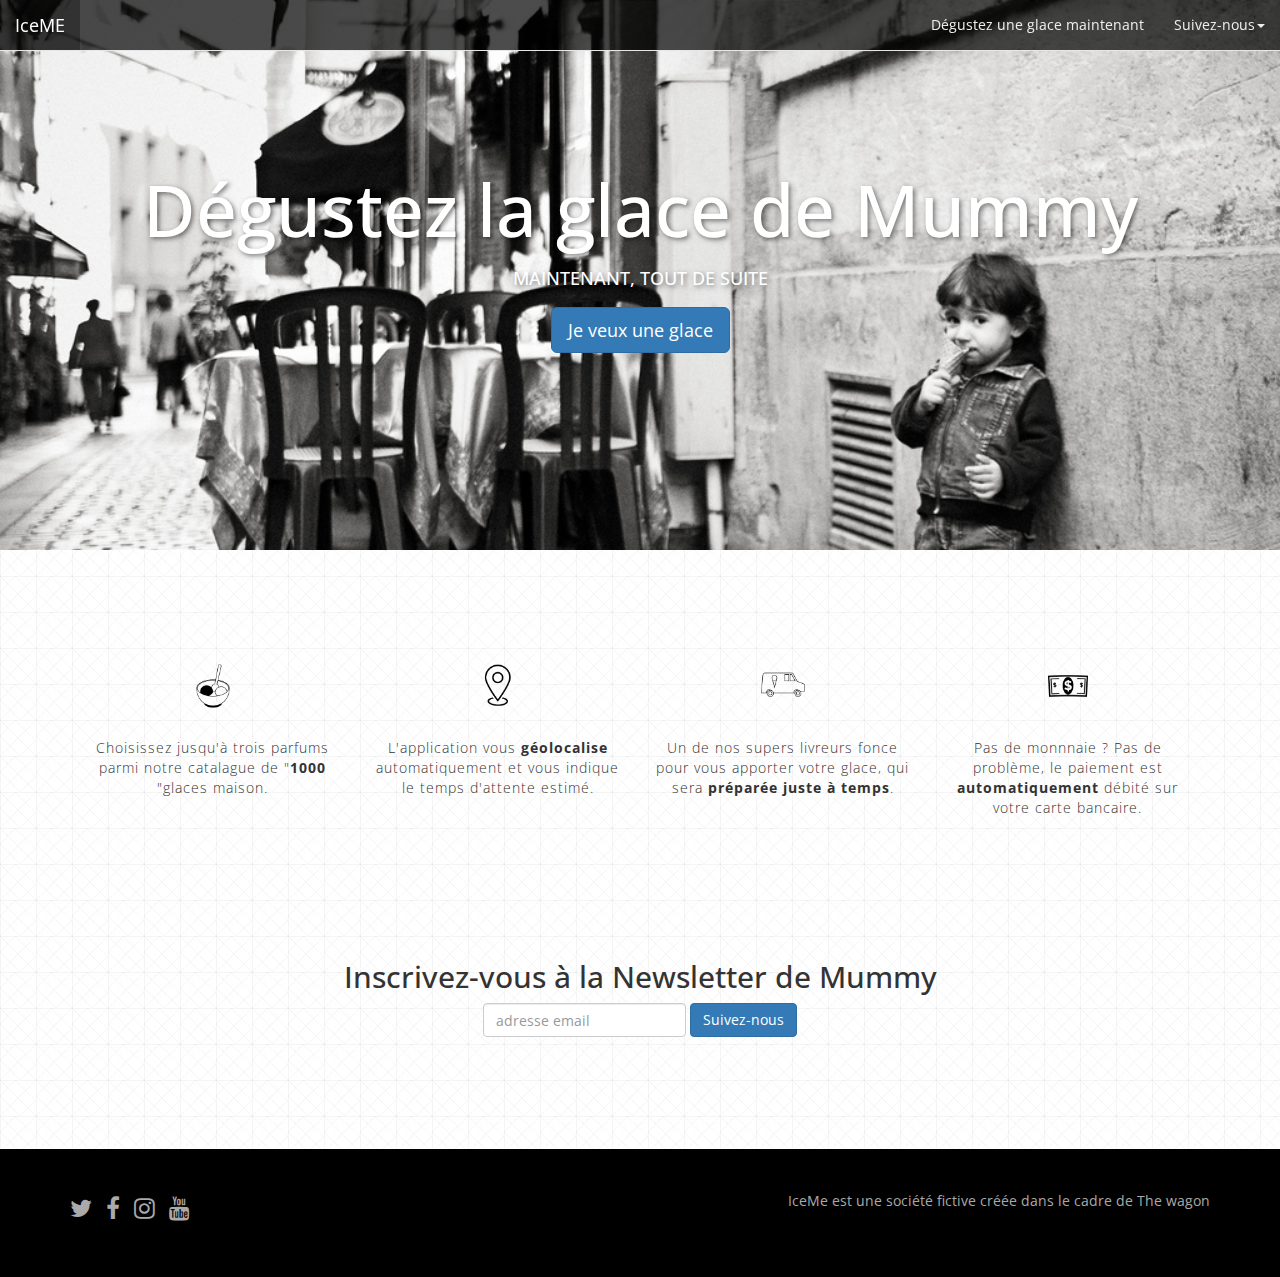
==== index.html @ 73054ed6 "Ajout de formulaire d'inscription Mailchimp" ====
<!DOCTYPE html>
<html>
  <head>
    <meta charset="utf-8">
    <meta http-equiv="X-UA-Compatible" content="IE=edge">
    <meta name="viewport" content="width=device-width, initial-scale=1">

    <title>ICE ME-Dégustez une glace</title>

    <link rel="stylesheet" href="https://maxcdn.bootstrapcdn.com/bootstrap/3.2.0/css/bootstrap.min.css">
    <link rel="stylesheet" href="https://maxcdn.bootstrapcdn.com/font-awesome/4.1.0/css/font-awesome.min.css">

    <link href='https://fonts.googleapis.com/css?family=Open+Sans:400,300,700' rel='stylesheet' type='text/css'>
    <link rel="stylesheet" href="css/style.css"> 

   
  </head>
  <body>

    <nav class="navbar navbar-default navbar-transparent navbar-fixed-top"_role="navigation">

      <div class="container-fluid">
    <!-- Brand and toggle get grouped for better mobile display -->
        <div class="navbar-header">
          <button type="button" class="navbar-toggle collapsed" data-toggle="collapse" data-target="#bs-example-navbar-collapse-1" aria-expanded="false">
            <span class="sr-only">Toggle navigation</span>
            <span class="icon-bar"></span>
            <span class="icon-bar"></span>
            <span class="icon-bar"></span>
          </button>
          <a class="navbar-brand" href="#">IceME</a>
        </div>

    
        <div class="collapse navbar-collapse" id="bs-example-navbar-collapse-1">
          
       
          <ul class="nav navbar-nav navbar-right">
            <li><a href="#">Dégustez une glace maintenant</a></li>
            <li class="dropdown">
              <a href="#" class="dropdown-toggle" data-toggle="dropdown" role="button" aria-haspopup="true" aria-expanded="false">Suivez-nous<span class="caret"></span></a>
              <ul class="dropdown-menu">
            <li><a href="#">Action</a></li>
            <li><a href="#">Another action</a></li>
            <li><a href="#">Something else here</a></li>
            <li role="separator" class="divider"></li>
            <li><a href="#">Separated link</a></li>
          </ul>

        </div>
      </div>
    </nav>
      
      

    <div id="wrapper">  

        <h1>Dégustez la glace de Mummy<h1>
        <h2>MAINTENANT, TOUT DE SUITE</h2>
        <p>
          <button class="btn btn-primary btn-lg" data-toggle="modal" data-target="#orderform">
            Je veux une glace
          </button>
        </p>
    </div>

    <div class="modal fade" id="orderform" tabindex="-1" role="dialog" aria-labelledby="myModalLabel">
      <div class="modal-dialog" role="document">
        <div class="modal-content">
          <div class="modal-header">
            <button type="button" class="close" data-dismiss="modal" aria-label="Close"><span aria-hidden="true">&times;</span></button>
            <h4 class="modal-title" id="myModalLabel">Commandez</h4>
          </div>

          <div class="modal-body">

            <iframe height="463" allowTransparency="true" frameborder="0" scrolling="no" style="width:100%;border:none"  src="https://abelbrown.wufoo.com/embed/r1sx369f0trxihm/"><a href="https://abelbrown.wufoo.com/forms/r1sx369f0trxihm/">Fill out my Wufoo form!</a></iframe><div id="wuf-adv" style="font-family:inherit;font-size: small;color:#a7a7a7;text-align:center;display:block;"><span class="notranslate">Online contact and registration forms from <a href="http://www.wufoo.com">Wufoo</a>.</span></div>
            
          </div>
          <!-- <div class="modal-footer">
            <button type="button" class="btn btn-default" data-dismiss="modal">Close</button>
            <button type="button" class="btn btn-primary">Save changes</button>
          </div> -->
        </div>
      </div>
    </div>

    <div class="spacer"></div>

        <div class="container text-center">
          <div= class"row">
            <div class="col-sm-6 col-md-3 feature">

              <img src="images/icon_57707.png"width="48"class="square"> 
              <p>

              Choisissez jusqu'à trois parfums parmi notre catalague de "<strong>1000</strong>
              "glaces maison.
              </p>
            </div>

            <div class="col-sm-6 col-md-3 feature">
              <img src="images/icon_29388.png"width="48"class="square">
              <p>
              L'application vous <strong>géolocalise</strong> automatiquement et vous indique le temps d'attente estimé.
              </p>
            </div>

            <div class="col-sm-6 col-md-3 feature">

              <img src="images/icon_24755.png"width="48"class="square">
              <p>
              Un de nos supers livreurs fonce pour vous apporter votre glace, qui sera <strong>préparée juste à temps</strong>.

              </p> 
            </div>

            <div class="col-sm-6 col-md-3 feature">

              <img src="images/icon_17805.png"width="48"class="square">
              <p> 
              Pas de monnnaie ? Pas de problème, le paiement est <strong>automatiquement</strong> débité sur votre carte bancaire.
              </p>

            </div>

          </div>

        </div>


    <div class="vertical spacer"></div>

    <div class="container">
      <div class="row">
        <div class="col-xs-12 text-center">

        <!-- Begin MailChimp Signup Form -->
        <h2>Inscrivez-vous à la Newsletter de Mummy</h2>
        <link href="//cdn-images.mailchimp.com/embedcode/slim-081711.css" rel="stylesheet" type="text/css">
      
        <div id="mc_embed_signup">
          <form action="http://github.us12.list-manage.com/subscribe/post?u=b2dcbe9931565cd37ff39cb39&amp;id=663ab0dc92" method="post" id="mc-embedded-subscribe-form" name="mc-embedded-subscribe-form" class="validate form-inline" target="_blank" novalidate>

              <div id="mc_embed_signup_scroll">
            
            <input type="email" value="" name="EMAIL" class="email form-control" id="mce-EMAIL" placeholder="adresse email" required>
             
            <input type="submit" value="Suivez-nous" name="subscribe" id="mc-embedded-subscribe" class="btn btn-primary"></div>

              </div>
          </form>
        </div>

        <!--End mc_embed_signup-->
        </div>

      </div>
    </div>


     <div class="spacer"></div>

      <div id="footer">

        <div class="container">
          <div class="row">
            <div class="col-xs-6 col-md-3">
        
                <ul class="list-inline social">
                  <li>
                    <a href="http://twitter.com/iceme"> <i class="fa fa-twitter"></i>
                    </a>
                  </li>

                  <li>
                    <a href="http://facebook.com/iceme"> <i class="fa fa-facebook"></i>
                    </a>
                  </li>

                  <li>
                    <a href="http://instagram.com/iceme"> <i class="fa fa-instagram"></i>
                    </a>
                  </li>

                  <li>
                  <a href="http://youtube.com/iceme"> <i class="fa fa-youtube"></i></a>
                  </li>
                </ul>
            </div>

            <div class="col-xs-6 col-md-9">  
              <p class="text-right">
              IceMe est une société fictive créée dans le cadre de <a href="http://lewagon.fr">The wagon</a>
              </p>
            </div>
          </div>
        </div>
      </div>
    

    <script src="https://ajax.googleapis.com/ajax/libs/jquery/1.11.1/jquery.min.js"></script>
    <script src="https://maxcdn.bootstrapcdn.com/bootstrap/3.2.0/js/bootstrap.min.js"></script>
  </body>
</html>
---- css/style.css ----
body {
	background-image: url("../images/grid.jpg");
	font-family: "Open Sans";
}

#footer {
	background-color: black;
	color: #aaaaaa;
	padding-top: 3em;
	padding-bottom: 3em; 
}

#footer a {
	color: #aaaaaa;
}

#footer a:hover {
	color: #dddddd
}

.social a {
	font-size: 24px;
}

#wrapper {
	background-image: url("../images/background.jpg");
	height: 550px;
	background-size: cover;
	text-align: center;
	padding-top: 150px;
	color: white;
	text-shadow: 2px 2px 5px rgba(0,0,0,0.5);
}

#wrapper h1 {
	font-size: 72px;
}

#wrapper h2 {
	font-size: 18px;
	margin-bottom: 1em;
}

.spacer {
	height: 8em;
}

.feature p {
	font-weight: 300;
	letter-spacing: 1px;
}

.feature img {
	margin-bottom: 2em;
}

.navbar-transparent {
	background-color: rgba(0, 0, 0, 0.7);
}

.navbar-transparent .navbar-brand,
.navbar-transparent .navbar-nav > li > a {
  color: #eeeeee;
}

.navbar-transparent .navbar-brand:hover,
.navbar-transparent .navbar-brand:active,
.navbar-transparent .navbar-brand:focus,
.navbar-transparent .navbar-nav > li > a:hover,
.navbar-transparent .navbar-nav > li > a:active,
.navbar-transparent .navbar-nav > li > a:focus,
.navbar-transparent .navbar-nav > .open > a,
.navbar-transparent .navbar-nav > .open > a:hover,
.navbar-transparent .navbar-nav > .open > a:focus {
  color: white;
  background-color: rgba(0, 0, 0, 0.3);
}
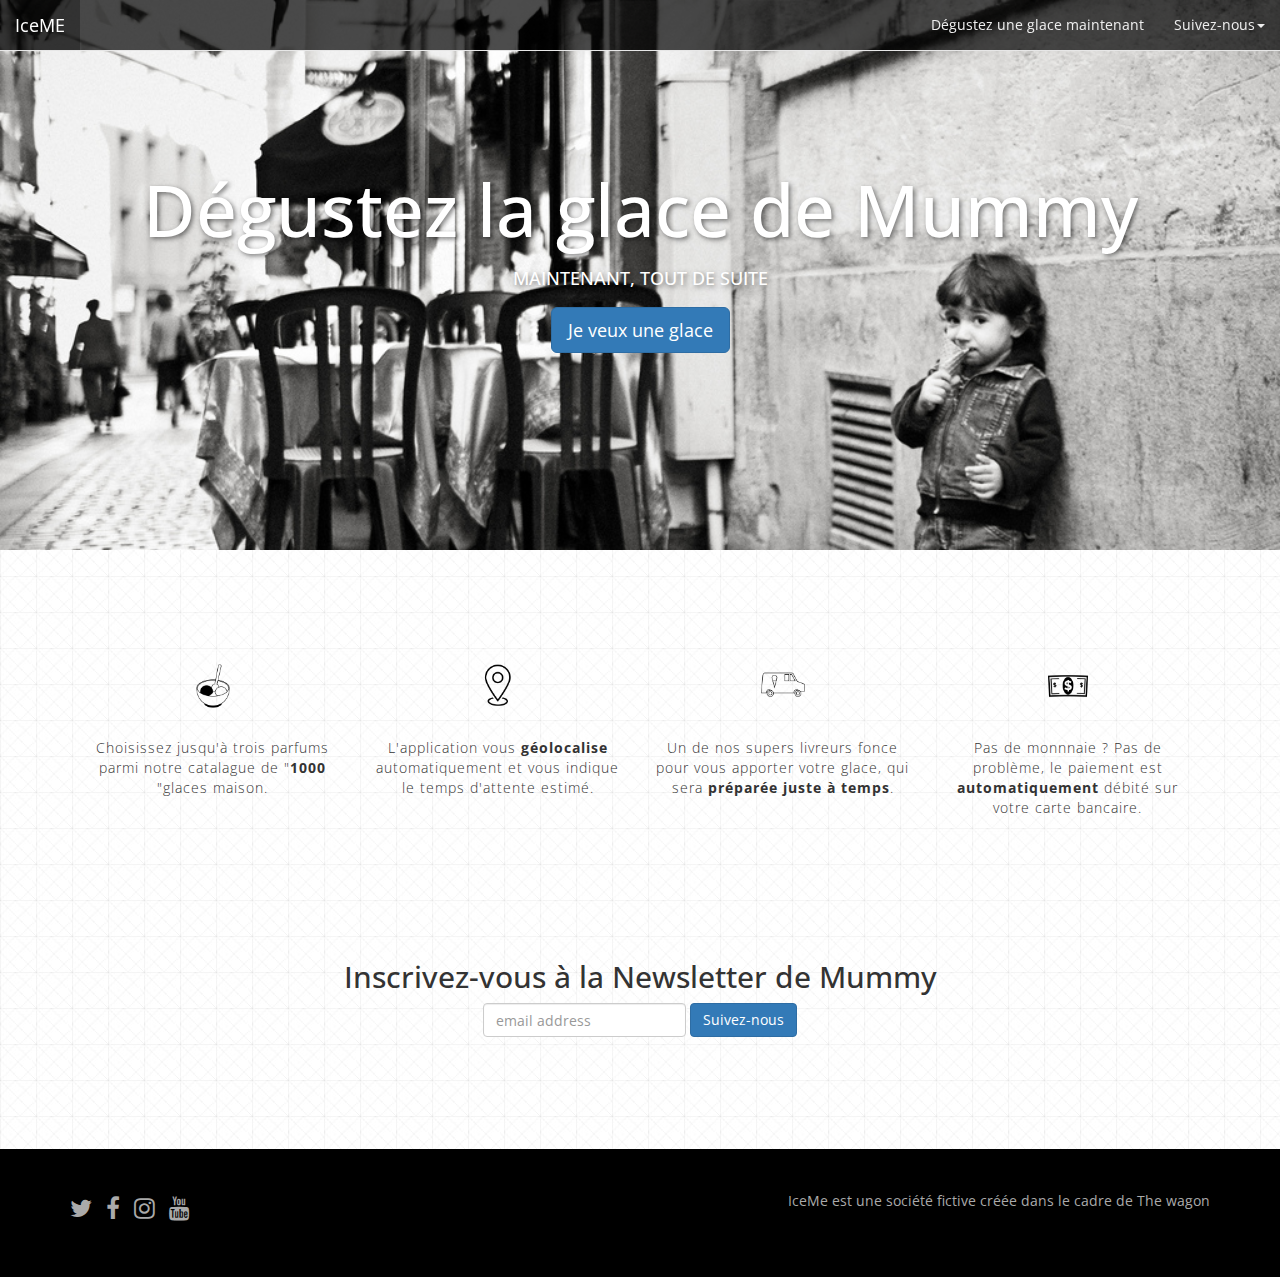
==== commit 7c2e61b0: "Correction address email" ====
--- a/index.html
+++ b/index.html
@@ -144,7 +144,7 @@
 
               <div id="mc_embed_signup_scroll">
             
-            <input type="email" value="" name="EMAIL" class="email form-control" id="mce-EMAIL" placeholder="adresse email" required>
+            <input type="email" value="" name="EMAIL" class="email form-control" id="mce-EMAIL" placeholder="email address" required>
              
             <input type="submit" value="Suivez-nous" name="subscribe" id="mc-embedded-subscribe" class="btn btn-primary"></div>
 
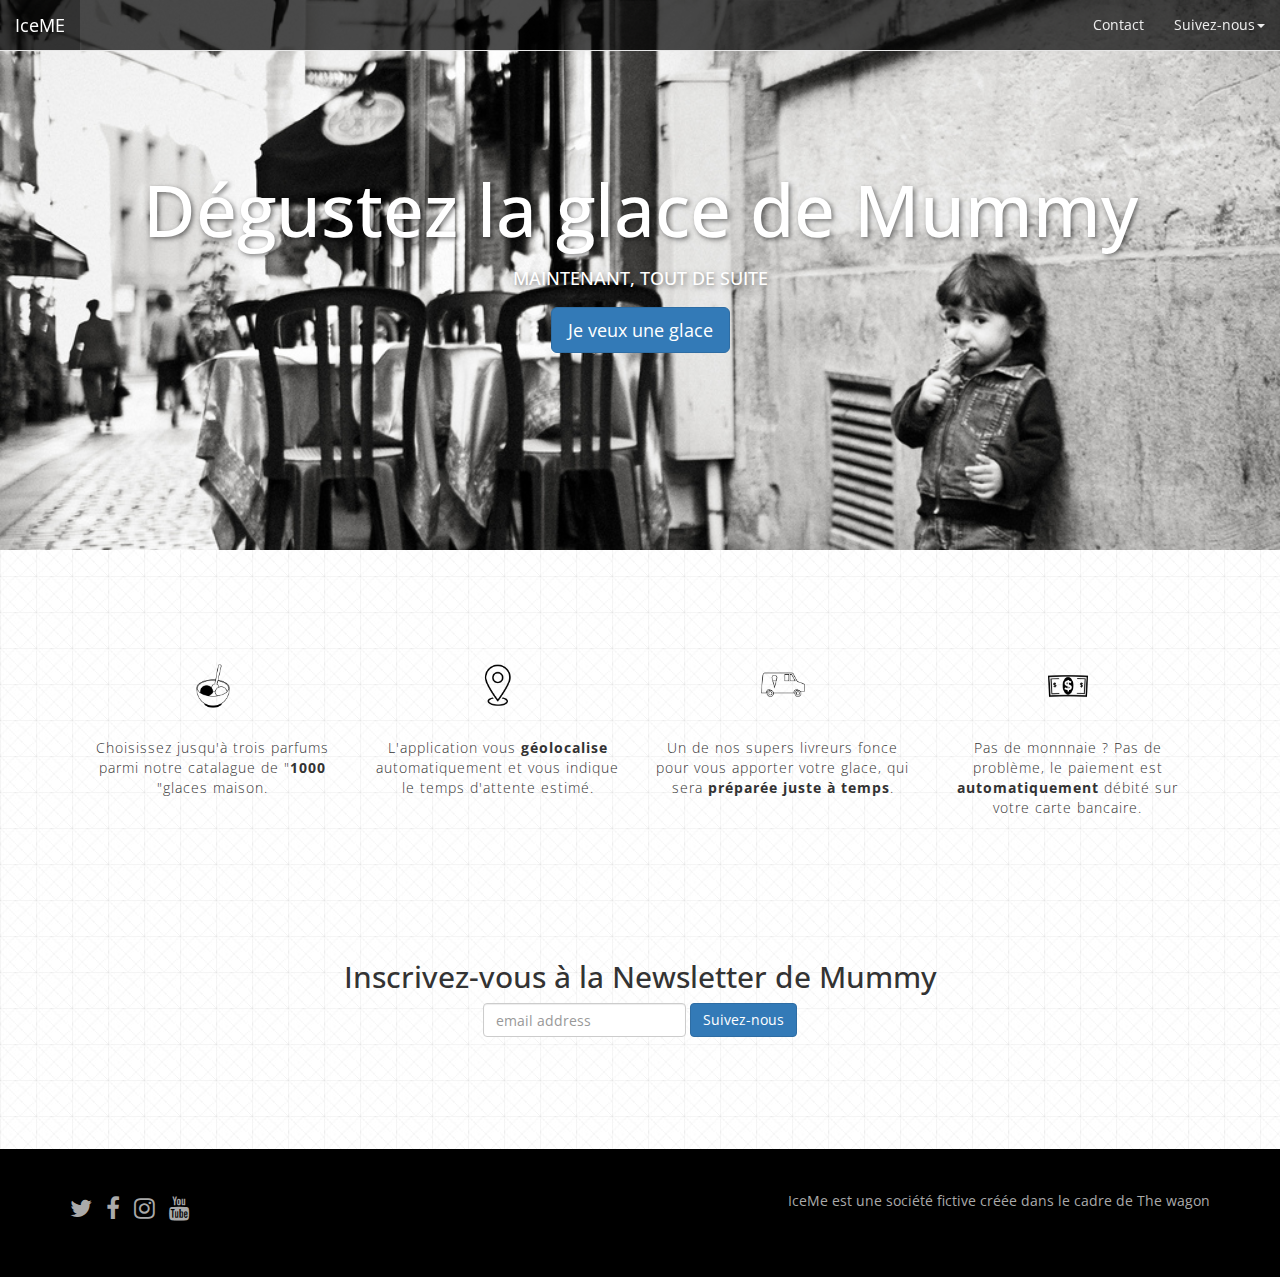
==== commit 39d4f03d: "Ajout de la page Contact" ====
--- a/index.html
+++ b/index.html
@@ -28,7 +28,7 @@
             <span class="icon-bar"></span>
             <span class="icon-bar"></span>
           </button>
-          <a class="navbar-brand" href="#">IceME</a>
+          <a class="navbar-brand" href="index.html">IceME</a>
         </div>
 
     
@@ -36,7 +36,7 @@
           
        
           <ul class="nav navbar-nav navbar-right">
-            <li><a href="#">Dégustez une glace maintenant</a></li>
+            <li><a href="contact.html">Contact</a></li>
             <li class="dropdown">
               <a href="#" class="dropdown-toggle" data-toggle="dropdown" role="button" aria-haspopup="true" aria-expanded="false">Suivez-nous<span class="caret"></span></a>
               <ul class="dropdown-menu">
@@ -149,6 +149,7 @@
             <input type="submit" value="Suivez-nous" name="subscribe" id="mc-embedded-subscribe" class="btn btn-primary"></div>
 
               </div>
+
           </form>
         </div>
 
--- a/css/style.css
+++ b/css/style.css
@@ -76,5 +76,7 @@
   background-color: rgba(0, 0, 0, 0.3);
 }
 
+.vertical-spacer {
+	height: 8em;
+}
 
-
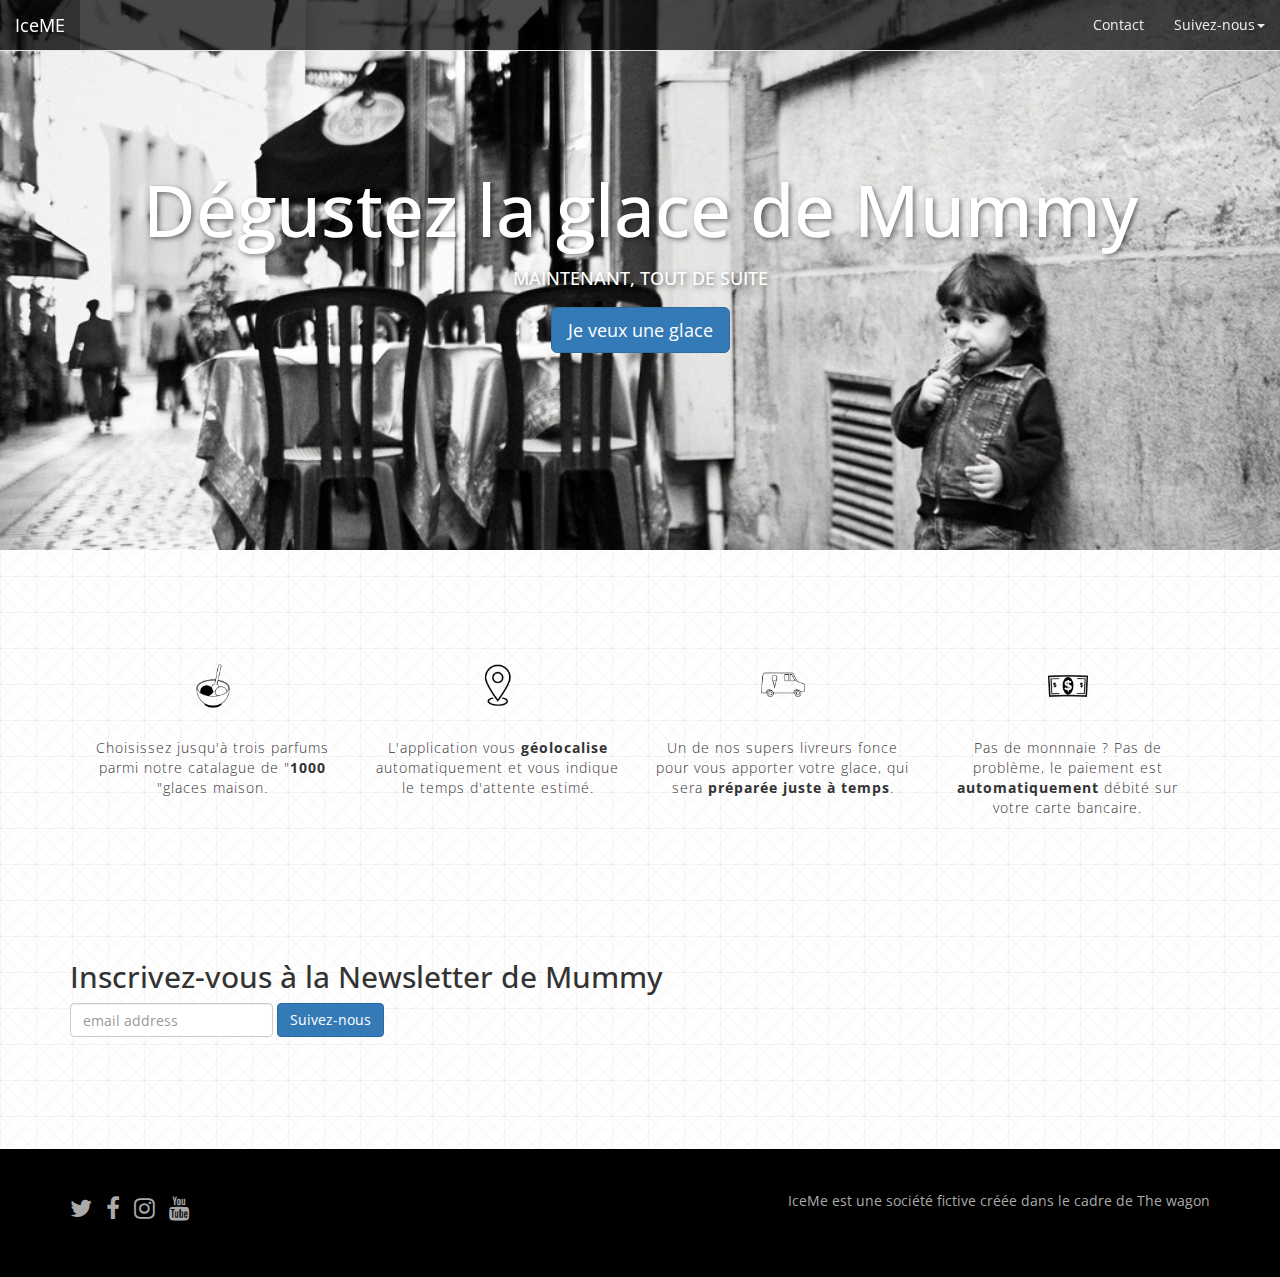
==== commit 9aa99ad7: "Suppression du text center" ====
--- a/index.html
+++ b/index.html
@@ -133,7 +133,7 @@
 
     <div class="container">
       <div class="row">
-        <div class="col-xs-12 text-center">
+        <div class="col-xs-12">
 
         <!-- Begin MailChimp Signup Form -->
         <h2>Inscrivez-vous à la Newsletter de Mummy</h2>
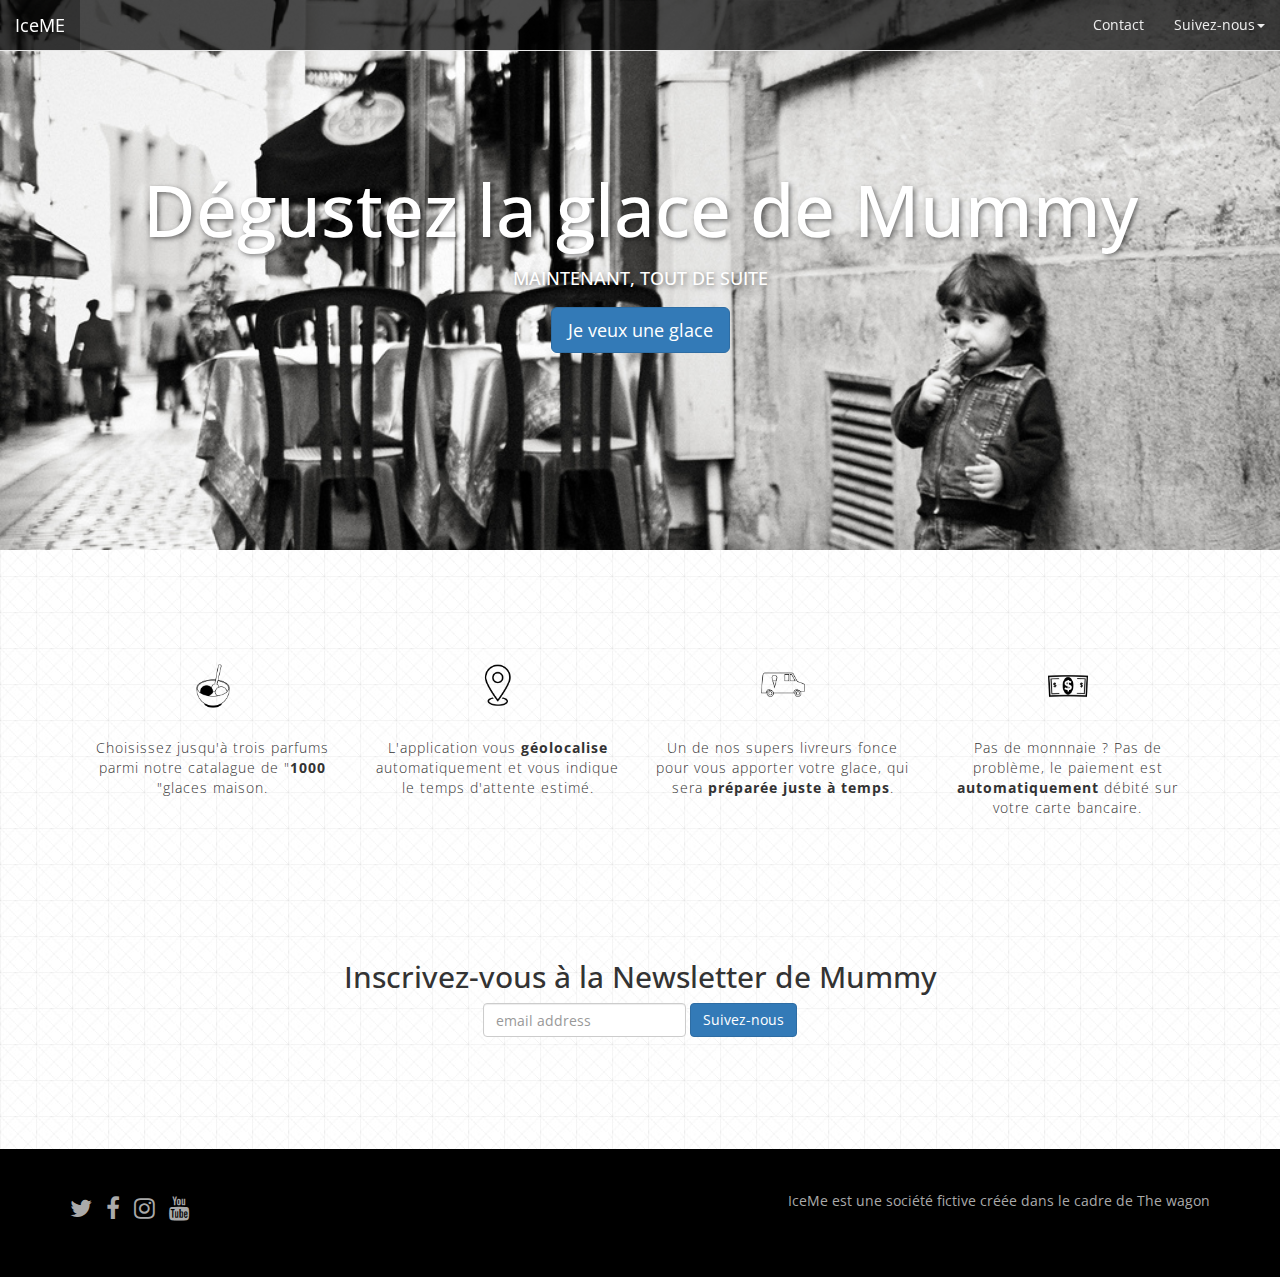
==== commit 5fb031ba: "Modification indent" ====
--- a/index.html
+++ b/index.html
@@ -133,7 +133,7 @@
 
     <div class="container">
       <div class="row">
-        <div class="col-xs-12">
+        <div class="col-xs-12 text-center">
 
         <!-- Begin MailChimp Signup Form -->
         <h2>Inscrivez-vous à la Newsletter de Mummy</h2>
@@ -142,13 +142,13 @@
         <div id="mc_embed_signup">
           <form action="http://github.us12.list-manage.com/subscribe/post?u=b2dcbe9931565cd37ff39cb39&amp;id=663ab0dc92" method="post" id="mc-embedded-subscribe-form" name="mc-embedded-subscribe-form" class="validate form-inline" target="_blank" novalidate>
 
-              <div id="mc_embed_signup_scroll">
+            <div id="mc_embed_signup_scroll">
             
-            <input type="email" value="" name="EMAIL" class="email form-control" id="mce-EMAIL" placeholder="email address" required>
+              <input type="email" value="" name="EMAIL" class="email form-control" id="mce-EMAIL" placeholder="email address" required>
              
-            <input type="submit" value="Suivez-nous" name="subscribe" id="mc-embedded-subscribe" class="btn btn-primary"></div>
-
-              </div>
+              <input type="submit" value="Suivez-nous" name="subscribe" id="mc-embedded-subscribe" class="btn btn-primary">
+
+            </div>
 
           </form>
         </div>
